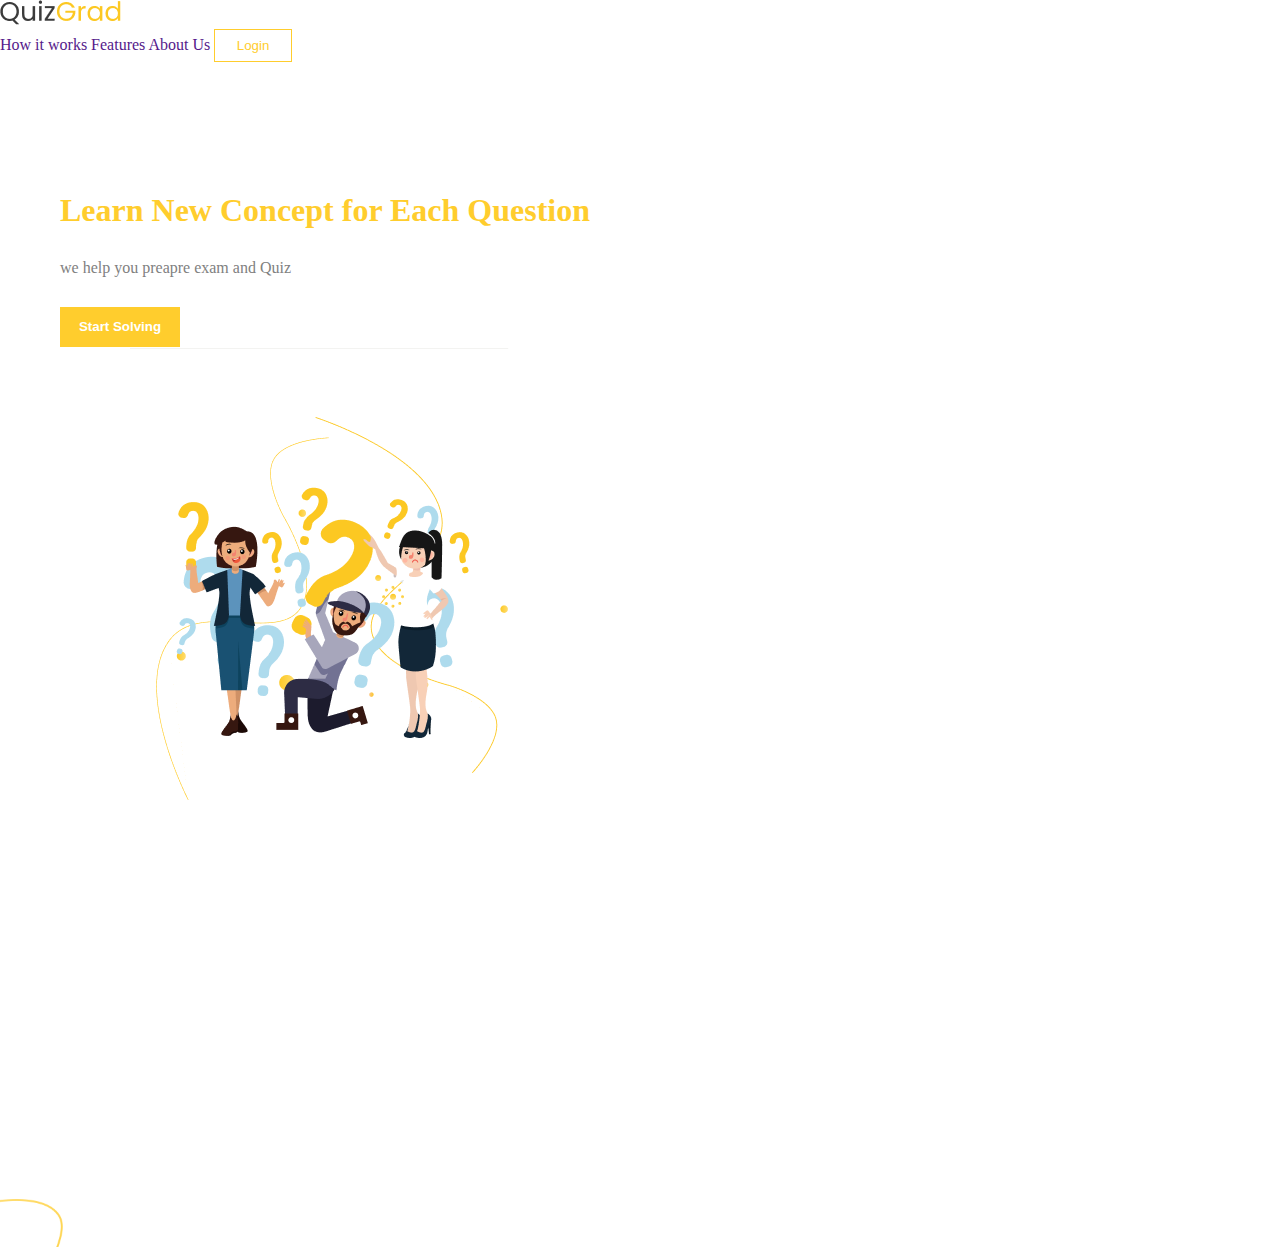
==== index.html @ 244024e7 "Hello" ====
<!DOCTYPE html>
<html lang="en">
<head>
    <link rel="stylesheet" href="Quiz.css">
    <link href="https://cdn.jsdelivr.net/npm/bootstrap@5.0.2/dist/css/bootstrap.min.css" rel="stylesheet" integrity="sha384-EVSTQN3/azprG1Anm3QDgpJLIm9Nao0Yz1ztcQTwFspd3yD65VohhpuuCOmLASjC" crossorigin="anonymous">
    <meta charset="UTF-8">
    <meta http-equiv="X-UA-Compatible" content="IE=edge">
    <meta name="viewport" content="width=<device-width>, initial-scale=1.0">
    <title>Document</title>
</head>
<body>
   <nav class=" head_nav d-flex align-items-center">
    <img class="py-3 px-3" src="QuizGrad.png" alt=" Quiz Grad">
    <div class="head_anchorTags">
        <a class="px-5" href=""> How it works</a>
        <a class="px-5" href=""> Features</a>
        <a class="px-5" href=""> About Us</a>
        <a href="Quizarea.html"><button> Login</button></a>
    </div>
   </nav>
   <div class="hero d-flex">
    <div class="hero_left px-2">
        <div class="left_heading">
            <h1>Learn New Concept for Each Question</h1>
        </div>
        <p> we help you preapre exam and Quiz</p>
        <button> Start Solving</button>
        <img class="vector-img" src="Vector 4.png" alt="" srcset="">
    </div>

    <div class="hero_right px-3">
        <img class="" src="Home Page.png" alt="">
       
    </div>
   </div>











   <script src="https://cdn.jsdelivr.net/npm/bootstrap@5.0.2/dist/js/bootstrap.bundle.min.js" integrity="sha384-MrcW6ZMFYlzcLA8Nl+NtUVF0sA7MsXsP1UyJoMp4YLEuNSfAP+JcXn/tWtIaxVXM" crossorigin="anonymous"></script>
    <script src="Quiz.js"></script>
</body>
</html>
---- Quiz.css ----
*{
    padding: 0;
    margin: 0;

}
.head_nav{
    width: 100vw;
    gap: 530px;
}
.head_anchorTags>a{
    text-decoration: none;
}
.head_nav  button{
    width: 77.796px;
    height: 32.512px;
    flex-shrink: 0;
    background-color: white;
    color:#FFCD2D ;
    border: 1px solid #FFCD2D;
}
.hero{
    width: 100%;
    position: relative;

}
.hero_left{
    width: 50%;
    display: flex;
    flex-direction: column;
    gap: 30px;
   
}
.hero_left>.left_heading{
    padding-top: 130px;
    padding-left: 60px;
    color: #FFCD2D;
}
.hero_left>p{
    padding-left: 60px;
    color: grey;
}
.hero_left button{
    width: 120px;
    margin-left: 60px;
    height: 40px;
    background-color: #FFCD2D;
    color: white;
    font-weight: 600;
    border: none;
    padding: 5px;

}
.vector-img{
    position:absolute;
    width: 130px;
    bottom: 0px;
}
.hero_right{
    width: 50%;
    height: 100vh;
    
}
.hero_right>img{
    padding-left: 130px;
}
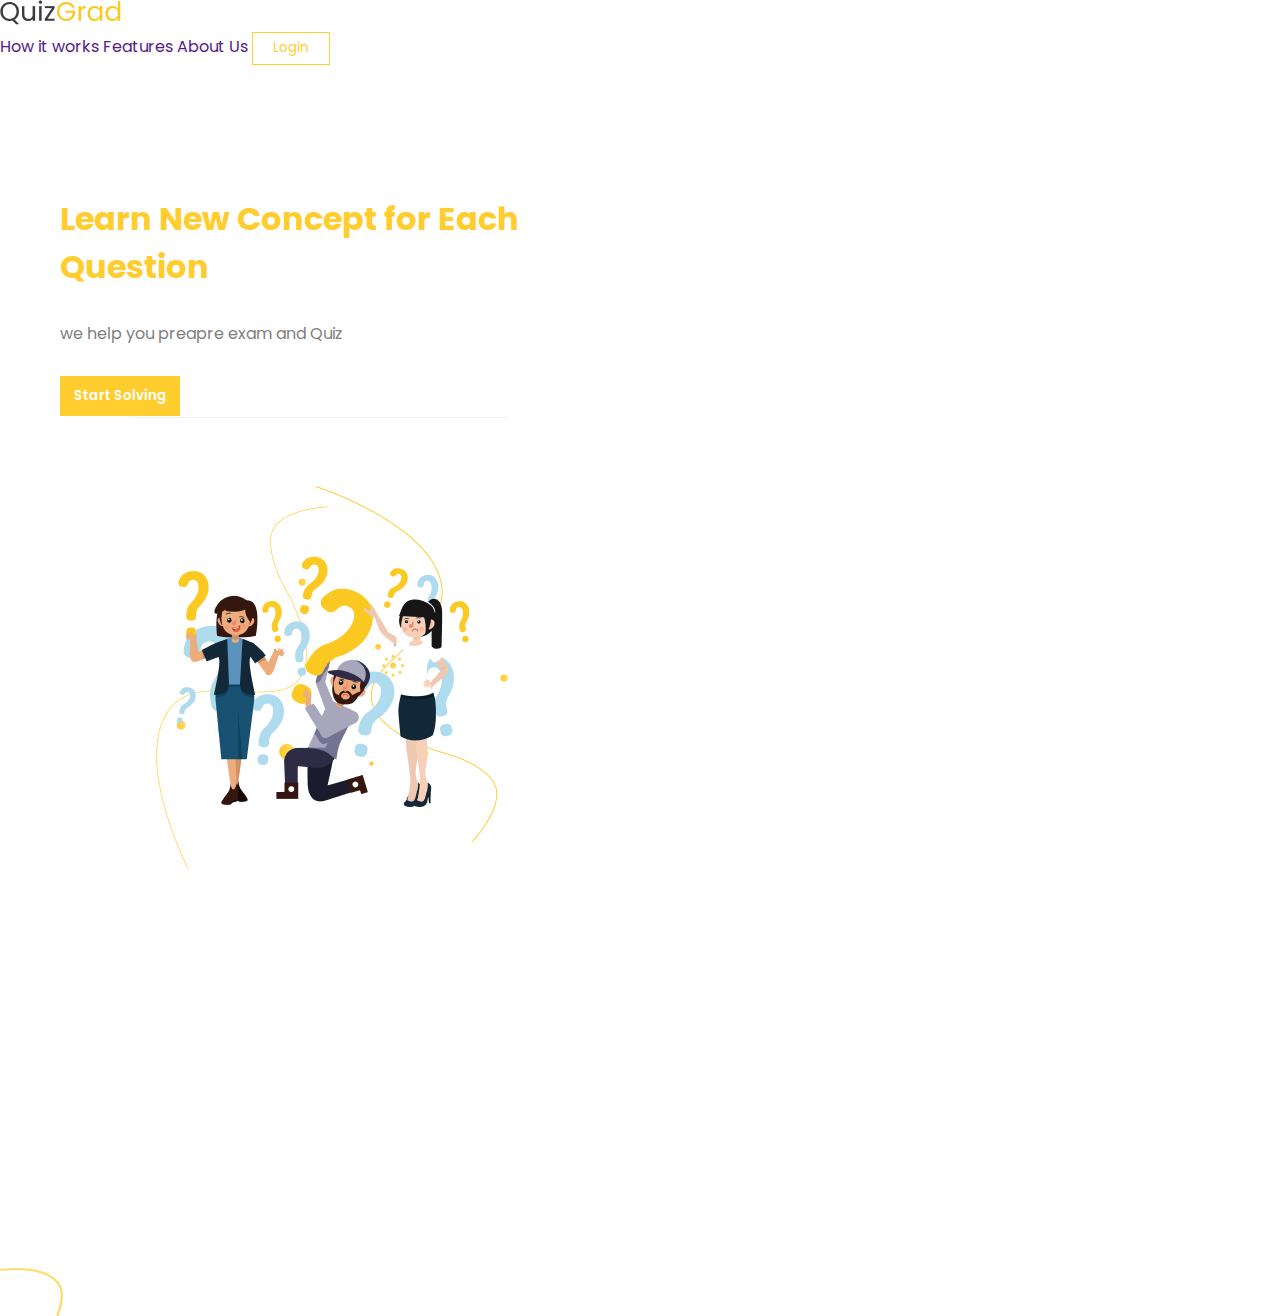
==== commit 5db210d5: "New version" ====
--- a/index.html
+++ b/index.html
@@ -2,6 +2,7 @@
 <html lang="en">
 <head>
     <link rel="stylesheet" href="Quiz.css">
+    <link rel="stylesheet" href="https://fonts.googleapis.com/css2?family=Material+Symbols+Outlined:opsz,wght,FILL,GRAD@20..48,100..700,0..1,-50..200" />
     <link href="https://cdn.jsdelivr.net/npm/bootstrap@5.0.2/dist/css/bootstrap.min.css" rel="stylesheet" integrity="sha384-EVSTQN3/azprG1Anm3QDgpJLIm9Nao0Yz1ztcQTwFspd3yD65VohhpuuCOmLASjC" crossorigin="anonymous">
     <meta charset="UTF-8">
     <meta http-equiv="X-UA-Compatible" content="IE=edge">
@@ -19,12 +20,33 @@
     </div>
    </nav>
    <div class="hero d-flex">
+    <div class="popUp_main pop_off">
+    <div class="pop_up">
+        <span class="material-symbols-outlined">
+            close
+            </span>
+        <h1 class="display-4"> Choose your favorite topic</h1>
+        <p> Select more than 5 topics to start Quiz</p>
+        <div class="topics d-flex">
+            <button id="Science" class="btn1"> Science</button>
+            <button id="Maths" class="btn1"> Maths</button>
+            <button id="English" class="btn1"> Englis</button>
+            <button id="Hindi" class="btn1"> Hindi </button>
+            <button id="Coding" class="btn1"> Coding</button>
+            <button id="JavaScrip" class="btn1"> JavaScript</button>
+            <button id="Enviornment" class="btn1"> Enviornment</button>
+            <button id="Cricket" class="btn1"> Cricket</button>
+            <button id="Art" class="btn1"> Art</button>
+        </div>
+        <button class="start_quiz"> Start Quiz</button>
+    </div>
+</div>
     <div class="hero_left px-2">
         <div class="left_heading">
             <h1>Learn New Concept for Each Question</h1>
         </div>
         <p> we help you preapre exam and Quiz</p>
-        <button> Start Solving</button>
+        <button class="start_solving"> Start Solving</button>
         <img class="vector-img" src="Vector 4.png" alt="" srcset="">
     </div>
 
--- a/Quiz.css
+++ b/Quiz.css
@@ -1,7 +1,8 @@
+@import url('https://fonts.googleapis.com/css2?family=Poppins:wght@300&display=swap');
 *{
     padding: 0;
     margin: 0;
-
+    font-family: 'Poppins', sans-serif;
 }
 .head_nav{
     width: 100vw;
@@ -62,4 +63,75 @@
 }
 .hero_right>img{
     padding-left: 130px;
+}
+.pop_up{
+    position: absolute;
+    width: 80%;
+    height: 70%;
+    /* border: 2px solid red; */
+    left: 10%;
+    top: 10%;
+    background-color: white;
+    display: flex;
+    flex-direction: column;
+    gap: 30px;
+}
+.topics{
+    gap: 50px;
+    flex-wrap: wrap;
+}
+.btn1{
+    width: 100px;
+    background-color: #e7e7e7;
+    border: none;
+    font-weight: 700;
+    margin-left: 60px;
+    border-radius: 5px;
+    color: black;
+}
+.popUp_main{
+    /* display: none; */
+    position: absolute;
+    width: 100%;
+    height: 100vh;
+    background-color:rgba(58, 57, 54, 0.13);
+}
+.pop_off{
+    display: none;
+}
+.pop_up >h1{
+    padding-top: 5%;
+    padding-left: 20%;
+    color: black;
+}
+.pop_up>p{
+    padding-left: 35%;
+}
+.start_quiz{
+    width: 100px;
+    position: absolute;
+    right: 50px;
+    bottom: 20px;
+    border: none;
+    background-color: #FFCD2D;
+    color: white;
+    padding: 5px;
+    border-radius: 5px;
+}
+.material-symbols-outlined{
+    position: absolute;
+    right: 10px;
+    top: 10px;
+    cursor: pointer;
+    font-size: large;
+    font-weight: 700;
+}
+.adding_btn{
+    width: 120px;
+    /* height: 40px; */
+    border: none;
+    font-weight: 700;
+    margin-left: 60px;
+    border-radius: 5px;
+    background-color: #FFCD2D;
 }